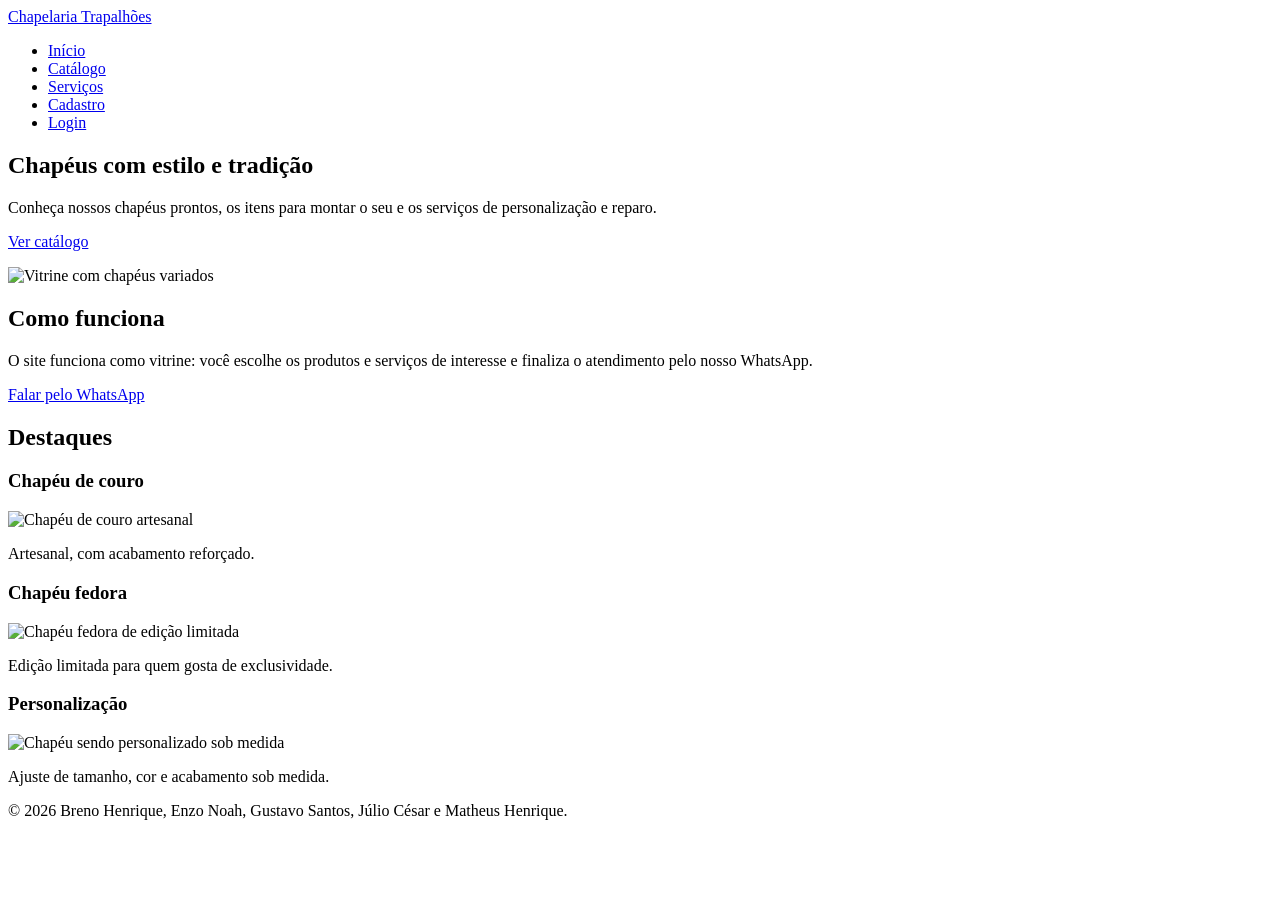
==== index.html @ f8844df0 "chore: criação dos arquivos html" ====
<!DOCTYPE html>
<html lang="pt-BR">
<head>
  <meta charset="UTF-8">
  <meta name="viewport" content="width=device-width, initial-scale=1.0">
  <title>Chapelaria Trapalhões | Início</title>
</head>
<body>
  <header>
    <a href="index.html">Chapelaria Trapalhões</a>
    <nav aria-label="Navegação principal">
      <ul>
        <li><a href="index.html" aria-current="page">Início</a></li>
        <li><a href="catalogo.html">Catálogo</a></li>
        <li><a href="servicos.html">Serviços</a></li>
        <li><a href="cadastro.html">Cadastro</a></li>
        <li><a href="login.html">Login</a></li>
      </ul>
    </nav>
  </header>

  <main>
    <section>
      <h1>Chapéus com estilo e tradição</h1>
      <p>Conheça nossos chapéus prontos, os itens para montar o seu e os serviços de personalização e reparo.</p>
      <p><a href="catalogo.html">Ver catálogo</a></p>
      <img src="https://picsum.photos/seed/chapelaria-destaque/800/400" alt="Vitrine com chapéus variados" width="800" height="400">
    </section>

    <section>
      <h2>Como funciona</h2>
      <p>O site funciona como vitrine: você escolhe os produtos e serviços de interesse e finaliza o atendimento pelo nosso WhatsApp.</p>
      <p><a href="https://wa.me/5500000000000">Falar pelo WhatsApp</a></p>
    </section>

    <section>
      <h2>Destaques</h2>
      <article>
        <h3>Chapéu de couro</h3>
        <img src="https://picsum.photos/seed/chapeu-couro/400/300" alt="Chapéu de couro artesanal" width="400" height="300">
        <p>Artesanal, com acabamento reforçado.</p>
      </article>
      <article>
        <h3>Chapéu fedora</h3>
        <img src="https://picsum.photos/seed/chapeu-fedora/400/300" alt="Chapéu fedora de edição limitada" width="400" height="300">
        <p>Edição limitada para quem gosta de exclusividade.</p>
      </article>
      <article>
        <h3>Personalização</h3>
        <img src="https://picsum.photos/seed/chapeu-personalizacao/400/300" alt="Chapéu sendo personalizado sob medida" width="400" height="300">
        <p>Ajuste de tamanho, cor e acabamento sob medida.</p>
      </article>
    </section>
  </main>

  <footer>
    <p>&copy; 2026 Breno Henrique, Enzo Noah, Gustavo Santos, Júlio César e Matheus Henrique.</p>
  </footer>
</body>
</html>
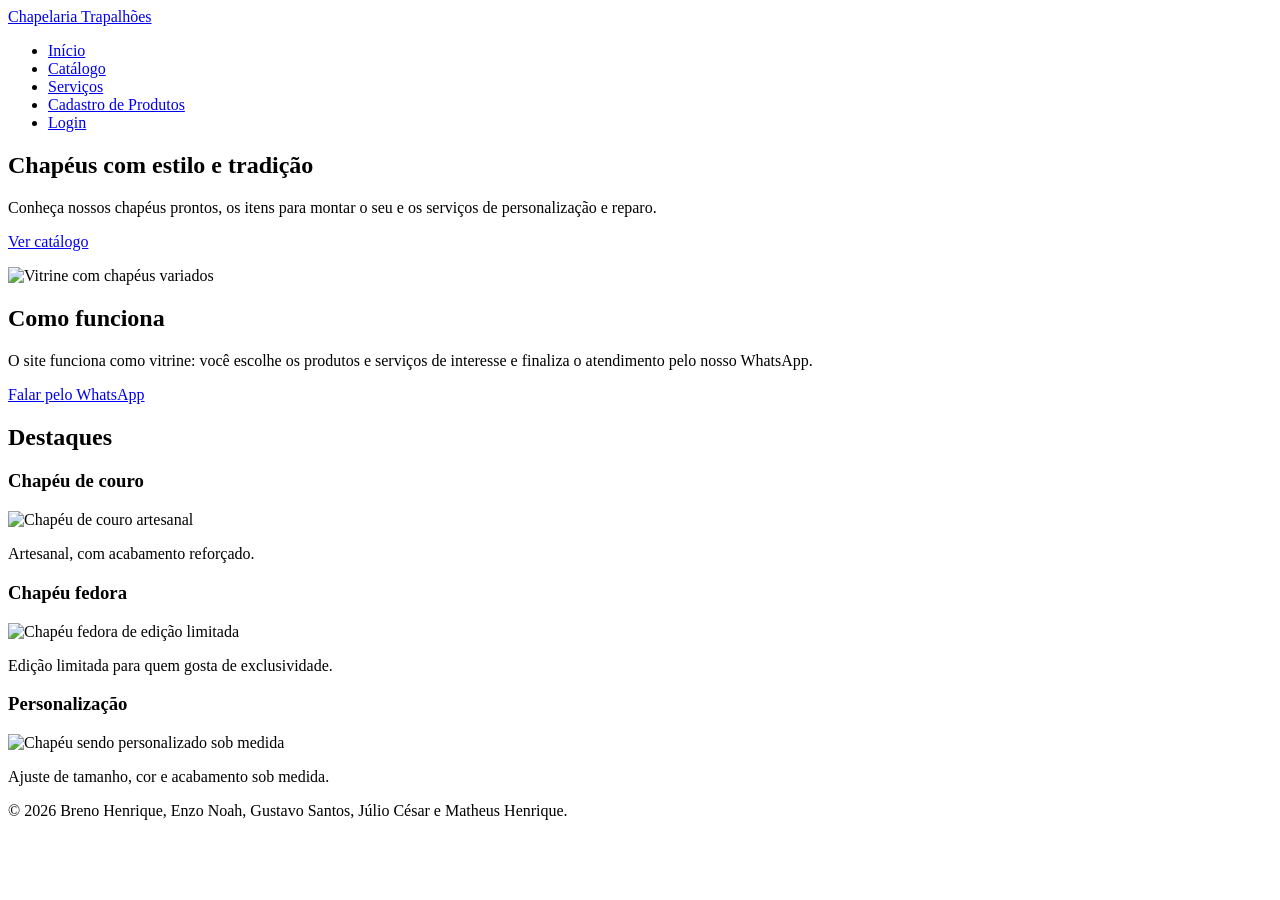
==== commit ee090b64: "chore: alteração cadrastroProduto.html" ====
--- a/index.html
+++ b/index.html
@@ -13,7 +13,7 @@
         <li><a href="index.html" aria-current="page">Início</a></li>
         <li><a href="catalogo.html">Catálogo</a></li>
         <li><a href="servicos.html">Serviços</a></li>
-        <li><a href="cadastro.html">Cadastro</a></li>
+        <li><a href="cadastro.html">Cadastro de Produtos</a></li>
         <li><a href="login.html">Login</a></li>
       </ul>
     </nav>
@@ -30,7 +30,7 @@
     <section>
       <h2>Como funciona</h2>
       <p>O site funciona como vitrine: você escolhe os produtos e serviços de interesse e finaliza o atendimento pelo nosso WhatsApp.</p>
-      <p><a href="https://wa.me/5500000000000">Falar pelo WhatsApp</a></p>
+      <p><a href="https://wa.me/55000000000">Falar pelo WhatsApp</a></p>
     </section>
 
     <section>
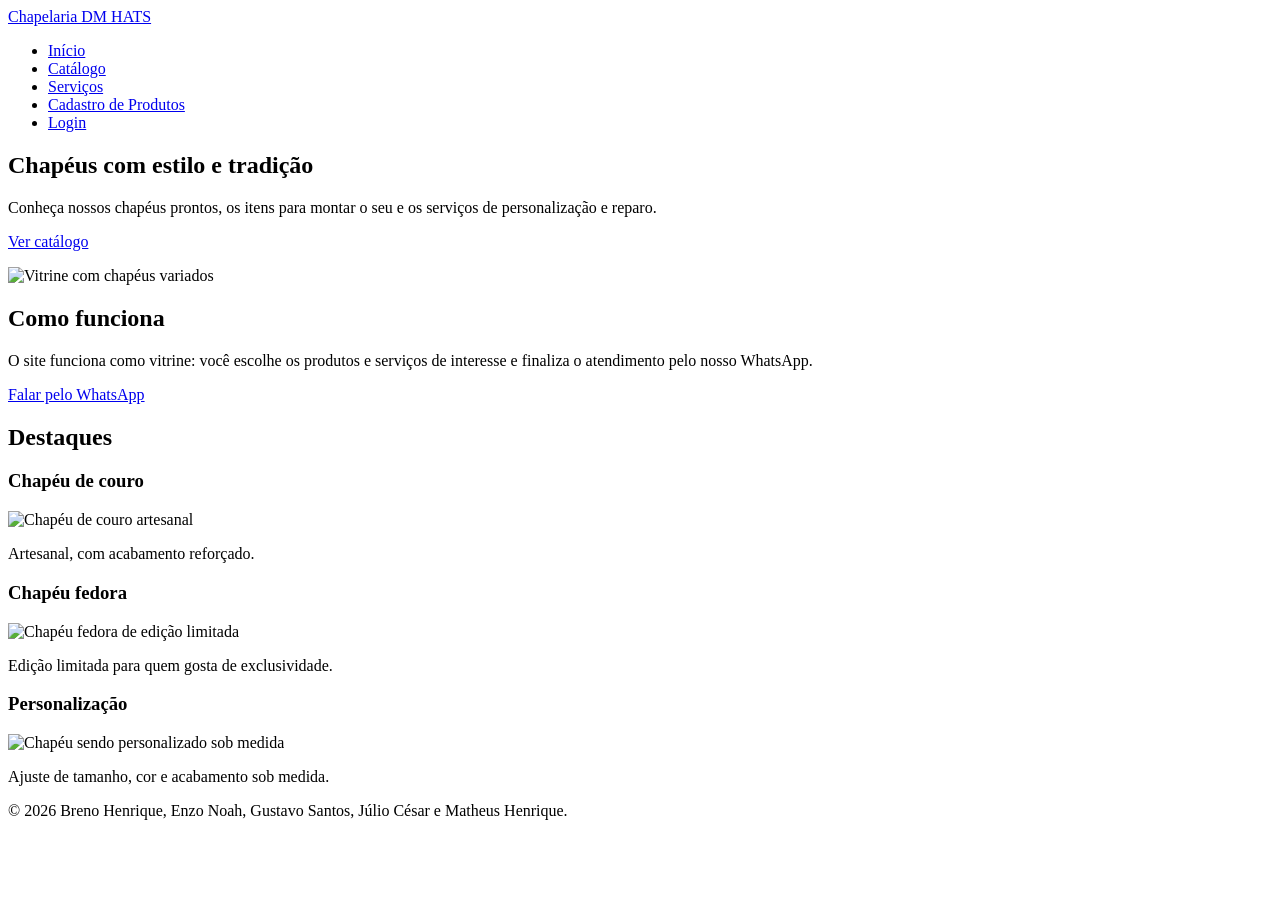
==== commit e941c496: "chore: correção do nome do site para Chapelaria DM HATS" ====
--- a/index.html
+++ b/index.html
@@ -3,17 +3,17 @@
 <head>
   <meta charset="UTF-8">
   <meta name="viewport" content="width=device-width, initial-scale=1.0">
-  <title>Chapelaria Trapalhões | Início</title>
+  <title>Chapelaria DM HATS | Início</title>
 </head>
 <body>
   <header>
-    <a href="index.html">Chapelaria Trapalhões</a>
+    <a href="index.html">Chapelaria DM HATS</a>
     <nav aria-label="Navegação principal">
       <ul>
         <li><a href="index.html" aria-current="page">Início</a></li>
         <li><a href="catalogo.html">Catálogo</a></li>
         <li><a href="servicos.html">Serviços</a></li>
-        <li><a href="cadastro.html">Cadastro de Produtos</a></li>
+        <li><a href="cadastroProdutos.html">Cadastro de Produtos</a></li>
         <li><a href="login.html">Login</a></li>
       </ul>
     </nav>
@@ -30,7 +30,7 @@
     <section>
       <h2>Como funciona</h2>
       <p>O site funciona como vitrine: você escolhe os produtos e serviços de interesse e finaliza o atendimento pelo nosso WhatsApp.</p>
-      <p><a href="https://wa.me/55000000000">Falar pelo WhatsApp</a></p>
+      <p><a href="https://wa.me/5500000000000">Falar pelo WhatsApp</a></p>
     </section>
 
     <section>
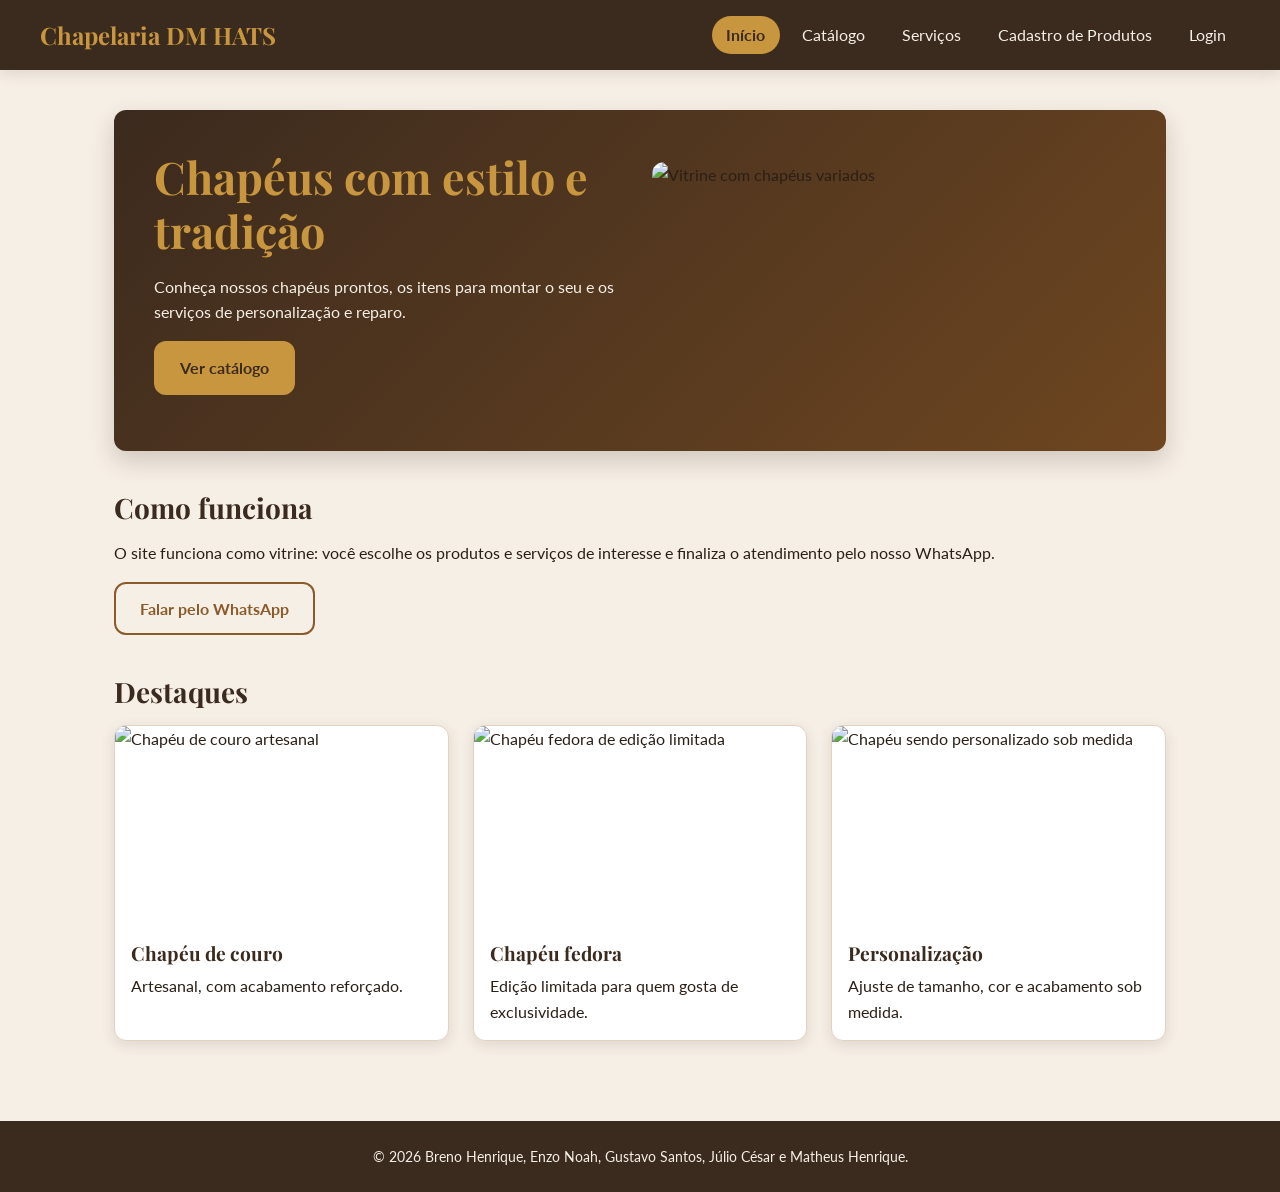
==== commit 6f393661: "chore: implementação style.css" ====
--- a/index.html
+++ b/index.html
@@ -4,10 +4,14 @@
   <meta charset="UTF-8">
   <meta name="viewport" content="width=device-width, initial-scale=1.0">
   <title>Chapelaria DM HATS | Início</title>
+  <link rel="preconnect" href="https://fonts.googleapis.com">
+  <link rel="preconnect" href="https://fonts.gstatic.com" crossorigin>
+  <link href="https://fonts.googleapis.com/css2?family=Lato:wght@400;700&family=Playfair+Display:wght@600;700&display=swap" rel="stylesheet">
+  <link rel="stylesheet" href="css/style.css">
 </head>
 <body>
   <header>
-    <a href="index.html">Chapelaria DM HATS</a>
+    <a class="marca" href="index.html">Chapelaria DM HATS</a>
     <nav aria-label="Navegação principal">
       <ul>
         <li><a href="index.html" aria-current="page">Início</a></li>
@@ -20,36 +24,40 @@
   </header>
 
   <main>
-    <section>
-      <h1>Chapéus com estilo e tradição</h1>
-      <p>Conheça nossos chapéus prontos, os itens para montar o seu e os serviços de personalização e reparo.</p>
-      <p><a href="catalogo.html">Ver catálogo</a></p>
+    <section class="hero">
+      <div class="hero-texto">
+        <h1>Chapéus com estilo e tradição</h1>
+        <p>Conheça nossos chapéus prontos, os itens para montar o seu e os serviços de personalização e reparo.</p>
+        <p><a class="botao" href="catalogo.html">Ver catálogo</a></p>
+      </div>
       <img src="https://picsum.photos/seed/chapelaria-destaque/800/400" alt="Vitrine com chapéus variados" width="800" height="400">
     </section>
 
     <section>
       <h2>Como funciona</h2>
       <p>O site funciona como vitrine: você escolhe os produtos e serviços de interesse e finaliza o atendimento pelo nosso WhatsApp.</p>
-      <p><a href="https://wa.me/5500000000000">Falar pelo WhatsApp</a></p>
+      <p><a class="botao botao-contorno" href="https://wa.me/5500000000000" target="_blank" rel="noopener noreferrer">Falar pelo WhatsApp</a></p>
     </section>
 
     <section>
       <h2>Destaques</h2>
-      <article>
-        <h3>Chapéu de couro</h3>
-        <img src="https://picsum.photos/seed/chapeu-couro/400/300" alt="Chapéu de couro artesanal" width="400" height="300">
-        <p>Artesanal, com acabamento reforçado.</p>
-      </article>
-      <article>
-        <h3>Chapéu fedora</h3>
-        <img src="https://picsum.photos/seed/chapeu-fedora/400/300" alt="Chapéu fedora de edição limitada" width="400" height="300">
-        <p>Edição limitada para quem gosta de exclusividade.</p>
-      </article>
-      <article>
-        <h3>Personalização</h3>
-        <img src="https://picsum.photos/seed/chapeu-personalizacao/400/300" alt="Chapéu sendo personalizado sob medida" width="400" height="300">
-        <p>Ajuste de tamanho, cor e acabamento sob medida.</p>
-      </article>
+      <div class="cards">
+        <article>
+          <h3>Chapéu de couro</h3>
+          <img src="https://picsum.photos/seed/chapeu-couro/400/300" alt="Chapéu de couro artesanal" width="400" height="300">
+          <p>Artesanal, com acabamento reforçado.</p>
+        </article>
+        <article>
+          <h3>Chapéu fedora</h3>
+          <img src="https://picsum.photos/seed/chapeu-fedora/400/300" alt="Chapéu fedora de edição limitada" width="400" height="300">
+          <p>Edição limitada para quem gosta de exclusividade.</p>
+        </article>
+        <article>
+          <h3>Personalização</h3>
+          <img src="https://picsum.photos/seed/chapeu-personalizacao/400/300" alt="Chapéu sendo personalizado sob medida" width="400" height="300">
+          <p>Ajuste de tamanho, cor e acabamento sob medida.</p>
+        </article>
+      </div>
     </section>
   </main>
 
--- a/css/style.css
+++ b/css/style.css
@@ -0,0 +1,502 @@
+/* ==========================================================
+   1. VARIÁVEIS DO TEMA
+   ========================================================== */
+:root {
+  --cor-fundo: #f6efe6;
+  --cor-superficie: #ffffff;
+  --cor-primaria: #3b2a1e;
+  --cor-secundaria: #8b5a2b;
+  --cor-secundaria-escura: #6e4620;
+  --cor-destaque: #c8963e;
+  --cor-texto: #2b1f16;
+  --cor-texto-claro: #f6efe6;
+  --cor-borda: #e2d3c0;
+
+  --fonte-titulo: "Playfair Display", Georgia, serif;
+  --fonte-corpo: "Lato", "Segoe UI", Arial, sans-serif;
+
+  --espaco-1: 0.5rem;
+  --espaco-2: 1rem;
+  --espaco-3: 1.5rem;
+  --espaco-4: 2.5rem;
+
+  --raio: 12px;
+  --sombra: 0 4px 14px rgba(59, 42, 30, 0.12);
+  --sombra-forte: 0 10px 24px rgba(59, 42, 30, 0.2);
+  --transicao: 0.25s ease;
+}
+
+/* ==========================================================
+   2. RESET E BASE
+   ========================================================== */
+*,
+*::before,
+*::after {
+  box-sizing: border-box;
+}
+
+body {
+  margin: 0;
+  min-height: 100vh;
+  display: flex;
+  flex-direction: column;
+  font-family: var(--fonte-corpo);
+  font-size: 1rem;
+  line-height: 1.6;
+  color: var(--cor-texto);
+  background-color: var(--cor-fundo);
+}
+
+h1,
+h2,
+h3 {
+  margin: 0 0 var(--espaco-2);
+  font-family: var(--fonte-titulo);
+  line-height: 1.2;
+  color: var(--cor-primaria);
+}
+
+h1 {
+  font-size: 1.9rem;
+}
+
+h2 {
+  font-size: 1.5rem;
+}
+
+h3 {
+  font-size: 1.2rem;
+}
+
+p {
+  margin: 0 0 var(--espaco-2);
+}
+
+a {
+  color: var(--cor-secundaria);
+  transition: color var(--transicao);
+}
+
+a:hover,
+a:focus {
+  color: var(--cor-destaque);
+}
+
+img {
+  display: block;
+  max-width: 100%;
+  height: auto;
+}
+
+a:focus,
+button:focus,
+input:focus,
+select:focus,
+textarea:focus {
+  outline: 3px solid var(--cor-destaque);
+  outline-offset: 2px;
+}
+
+/* ==========================================================
+   3. CABEÇALHO E NAVEGAÇÃO (FLEXBOX)
+   ========================================================== */
+header {
+  display: flex;
+  flex-direction: column;
+  align-items: center;
+  gap: var(--espaco-2);
+  padding: var(--espaco-2) var(--espaco-3);
+  background-color: var(--cor-primaria);
+  box-shadow: var(--sombra);
+}
+
+.marca {
+  font-family: var(--fonte-titulo);
+  font-size: 1.5rem;
+  font-weight: 700;
+  color: var(--cor-destaque);
+  text-decoration: none;
+}
+
+.marca:hover,
+.marca:focus {
+  color: var(--cor-texto-claro);
+}
+
+nav ul {
+  display: flex;
+  flex-wrap: wrap;
+  justify-content: center;
+  gap: var(--espaco-1);
+  margin: 0;
+  padding: 0;
+  list-style: none;
+}
+
+nav a {
+  display: block;
+  padding: 0.4rem 0.9rem;
+  color: var(--cor-texto-claro);
+  text-decoration: none;
+  border-radius: 999px;
+  transition: background-color var(--transicao), color var(--transicao);
+}
+
+nav a:hover,
+nav a:focus {
+  color: #ffffff;
+  background-color: var(--cor-secundaria);
+}
+
+nav a[aria-current="page"] {
+  font-weight: 700;
+  color: var(--cor-primaria);
+  background-color: var(--cor-destaque);
+}
+
+/* ==========================================================
+   4. LAYOUT PRINCIPAL
+   ========================================================== */
+main {
+  flex: 1;
+  width: 100%;
+  max-width: 1100px;
+  margin: 0 auto;
+  padding: var(--espaco-3) var(--espaco-2);
+}
+
+main > section {
+  margin-bottom: var(--espaco-4);
+}
+
+/* ==========================================================
+   5. DESTAQUE DA PÁGINA INICIAL (HERO)
+   ========================================================== */
+.hero {
+  display: flex;
+  flex-direction: column;
+  gap: var(--espaco-3);
+  padding: var(--espaco-3);
+  background: linear-gradient(135deg, var(--cor-primaria), var(--cor-secundaria-escura));
+  border-radius: var(--raio);
+  box-shadow: var(--sombra-forte);
+}
+
+.hero h1 {
+  font-size: 2rem;
+  color: var(--cor-destaque);
+}
+
+.hero p {
+  color: var(--cor-texto-claro);
+}
+
+.hero img {
+  width: 100%;
+  border-radius: var(--raio);
+}
+
+/* ==========================================================
+   6. CARDS (GRID)
+   ========================================================== */
+.cards {
+  display: grid;
+  grid-template-columns: 1fr;
+  gap: var(--espaco-3);
+}
+
+.cards > article {
+  display: flex;
+  flex-direction: column;
+  overflow: hidden;
+  background-color: var(--cor-superficie);
+  border: 1px solid var(--cor-borda);
+  border-radius: var(--raio);
+  box-shadow: var(--sombra);
+  transition: transform var(--transicao), box-shadow var(--transicao);
+}
+
+.cards > article:hover {
+  transform: translateY(-4px);
+  box-shadow: var(--sombra-forte);
+}
+
+.cards > article img {
+  order: -1;
+  width: 100%;
+  height: 200px;
+  object-fit: cover;
+}
+
+.cards > article > h3 {
+  margin: 0;
+  padding: var(--espaco-2) var(--espaco-2) var(--espaco-1);
+}
+
+.cards > article > p {
+  margin: 0 0 var(--espaco-1);
+  padding: 0 var(--espaco-2);
+}
+
+.cards > article > p:last-child {
+  margin-bottom: var(--espaco-2);
+}
+
+.preco {
+  font-weight: 700;
+  color: var(--cor-secundaria);
+}
+
+/* ==========================================================
+   7. BOTÕES E LINKS DE AÇÃO
+   ========================================================== */
+.botao,
+button {
+  display: inline-block;
+  padding: 0.75rem 1.5rem;
+  font-family: var(--fonte-corpo);
+  font-size: 1rem;
+  font-weight: 700;
+  text-align: center;
+  text-decoration: none;
+  color: #ffffff;
+  background-color: var(--cor-secundaria);
+  border: 2px solid var(--cor-secundaria);
+  border-radius: var(--raio);
+  cursor: pointer;
+  transition: background-color var(--transicao), border-color var(--transicao),
+    color var(--transicao), transform var(--transicao), box-shadow var(--transicao);
+}
+
+.botao:hover,
+.botao:focus,
+button:hover,
+button:focus {
+  color: #ffffff;
+  background-color: var(--cor-secundaria-escura);
+  border-color: var(--cor-secundaria-escura);
+  transform: translateY(-2px);
+  box-shadow: var(--sombra);
+}
+
+.botao-contorno {
+  color: var(--cor-secundaria);
+  background-color: transparent;
+}
+
+.hero .botao {
+  color: var(--cor-primaria);
+  background-color: var(--cor-destaque);
+  border-color: var(--cor-destaque);
+}
+
+.hero .botao:hover,
+.hero .botao:focus {
+  color: var(--cor-primaria);
+  background-color: var(--cor-texto-claro);
+  border-color: var(--cor-texto-claro);
+}
+
+/* ==========================================================
+   8. FORMULÁRIOS
+   ========================================================== */
+form {
+  display: grid;
+  gap: var(--espaco-2);
+}
+
+form > div {
+  display: flex;
+  flex-direction: column;
+  gap: 0.35rem;
+}
+
+label {
+  font-weight: 700;
+  color: var(--cor-primaria);
+}
+
+input,
+select,
+textarea {
+  width: 100%;
+  padding: 0.7rem 0.9rem;
+  font-family: var(--fonte-corpo);
+  font-size: 1rem;
+  color: var(--cor-texto);
+  background-color: #ffffff;
+  border: 1px solid var(--cor-borda);
+  border-radius: 8px;
+  transition: border-color var(--transicao), box-shadow var(--transicao);
+}
+
+input:hover,
+select:hover,
+textarea:hover {
+  border-color: var(--cor-secundaria);
+}
+
+input:focus,
+select:focus,
+textarea:focus {
+  outline: none;
+  border-color: var(--cor-secundaria);
+  box-shadow: 0 0 0 3px rgba(200, 150, 62, 0.45);
+}
+
+textarea {
+  resize: vertical;
+}
+
+.filtro {
+  display: flex;
+  flex-wrap: wrap;
+  align-items: flex-end;
+  gap: var(--espaco-2);
+}
+
+.filtro select {
+  width: auto;
+  min-width: 220px;
+}
+
+.painel {
+  padding: var(--espaco-3);
+  background-color: var(--cor-superficie);
+  border: 1px solid var(--cor-borda);
+  border-radius: var(--raio);
+  box-shadow: var(--sombra);
+}
+
+.cadastro {
+  display: grid;
+  grid-template-columns: 1fr;
+  gap: var(--espaco-3);
+}
+
+.cadastro > h1,
+.cadastro > p {
+  grid-column: 1 / -1;
+  margin-bottom: 0;
+}
+
+.cadastro > section {
+  margin-bottom: 0;
+}
+
+/* ==========================================================
+   9. PÁGINA DE LOGIN
+   ========================================================== */
+.login-page {
+  display: flex;
+  align-items: center;
+  justify-content: center;
+}
+
+.login-card {
+  width: 100%;
+  max-width: 420px;
+  margin: 0 auto;
+  padding: var(--espaco-4) var(--espaco-3);
+  text-align: center;
+  background-color: var(--cor-superficie);
+  border: 1px solid var(--cor-borda);
+  border-radius: var(--raio);
+  box-shadow: var(--sombra-forte);
+}
+
+.login-logo {
+  width: 120px;
+  height: auto;
+  margin: 0 auto var(--espaco-2);
+}
+
+.login-card form {
+  width: 100%;
+  max-width: 320px;
+  margin: var(--espaco-3) auto 0;
+  text-align: left;
+}
+
+/* ==========================================================
+   10. RODAPÉ
+   ========================================================== */
+footer {
+  padding: var(--espaco-3) var(--espaco-2);
+  font-size: 0.9rem;
+  text-align: center;
+  color: var(--cor-texto-claro);
+  background-color: var(--cor-primaria);
+}
+
+footer p {
+  margin: 0;
+}
+
+/* ==========================================================
+   11. RESPONSIVO: A PARTIR DE 768px (TABLET)
+   ========================================================== */
+@media (min-width: 768px) {
+  h1 {
+    font-size: 2.4rem;
+  }
+
+  h2 {
+    font-size: 1.75rem;
+  }
+
+  header {
+    flex-direction: row;
+    justify-content: space-between;
+    padding: var(--espaco-2) var(--espaco-4);
+  }
+
+  nav ul {
+    justify-content: flex-end;
+  }
+
+  main {
+    padding: var(--espaco-4) var(--espaco-3);
+  }
+
+  .hero {
+    flex-direction: row;
+    align-items: center;
+    padding: var(--espaco-4);
+  }
+
+  .hero > * {
+    flex: 1 1 0;
+    min-width: 0;
+  }
+
+  .hero h1 {
+    font-size: 2.4rem;
+  }
+
+  .hero img {
+    width: auto;
+  }
+
+  .cards {
+    grid-template-columns: repeat(2, 1fr);
+  }
+}
+
+/* ==========================================================
+   12. RESPONSIVO: A PARTIR DE 1024px (DESKTOP)
+   ========================================================== */
+@media (min-width: 1024px) {
+  .hero h1 {
+    font-size: 2.8rem;
+  }
+
+  .cards {
+    grid-template-columns: repeat(3, 1fr);
+  }
+
+  .cadastro {
+    grid-template-columns: repeat(2, 1fr);
+    align-items: start;
+  }
+}
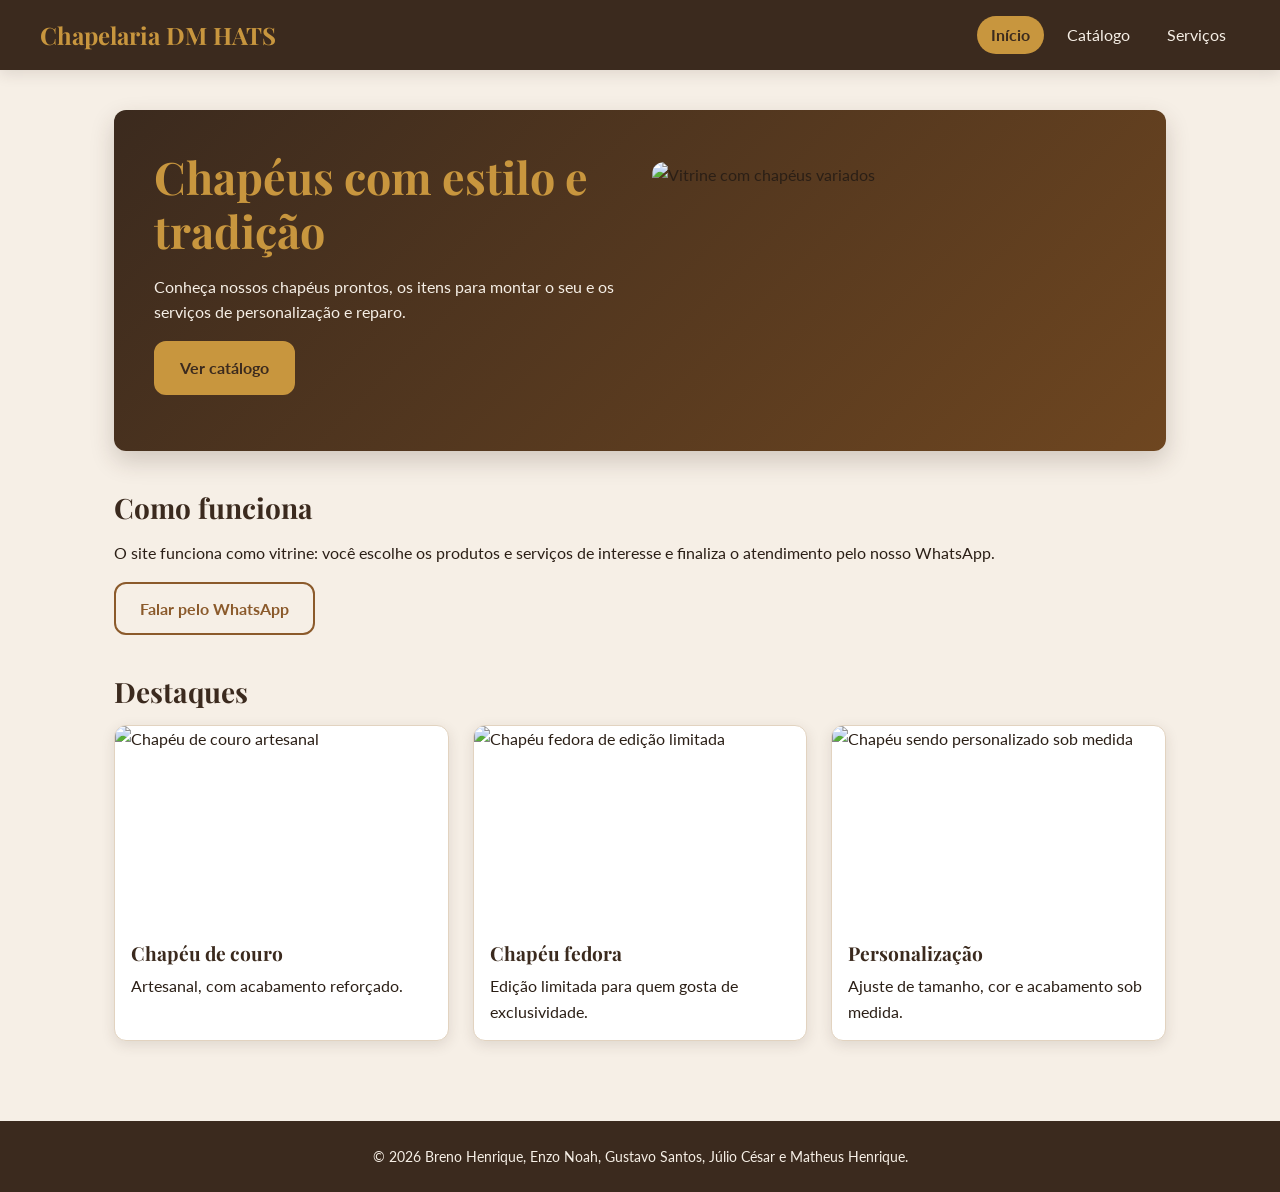
==== commit ed15629c: "chore: implementação de catalogo.js" ====
--- a/index.html
+++ b/index.html
@@ -13,12 +13,10 @@
   <header>
     <a class="marca" href="index.html">Chapelaria DM HATS</a>
     <nav aria-label="Navegação principal">
-      <ul>
+      <ul id="menu-principal">
         <li><a href="index.html" aria-current="page">Início</a></li>
         <li><a href="catalogo.html">Catálogo</a></li>
         <li><a href="servicos.html">Serviços</a></li>
-        <li><a href="cadastroProdutos.html">Cadastro de Produtos</a></li>
-        <li><a href="login.html">Login</a></li>
       </ul>
     </nav>
   </header>
@@ -64,5 +62,7 @@
   <footer>
     <p>&copy; 2026 Breno Henrique, Enzo Noah, Gustavo Santos, Júlio César e Matheus Henrique.</p>
   </footer>
+
+  <script type="module" src="js/menu.js"></script>
 </body>
 </html>
